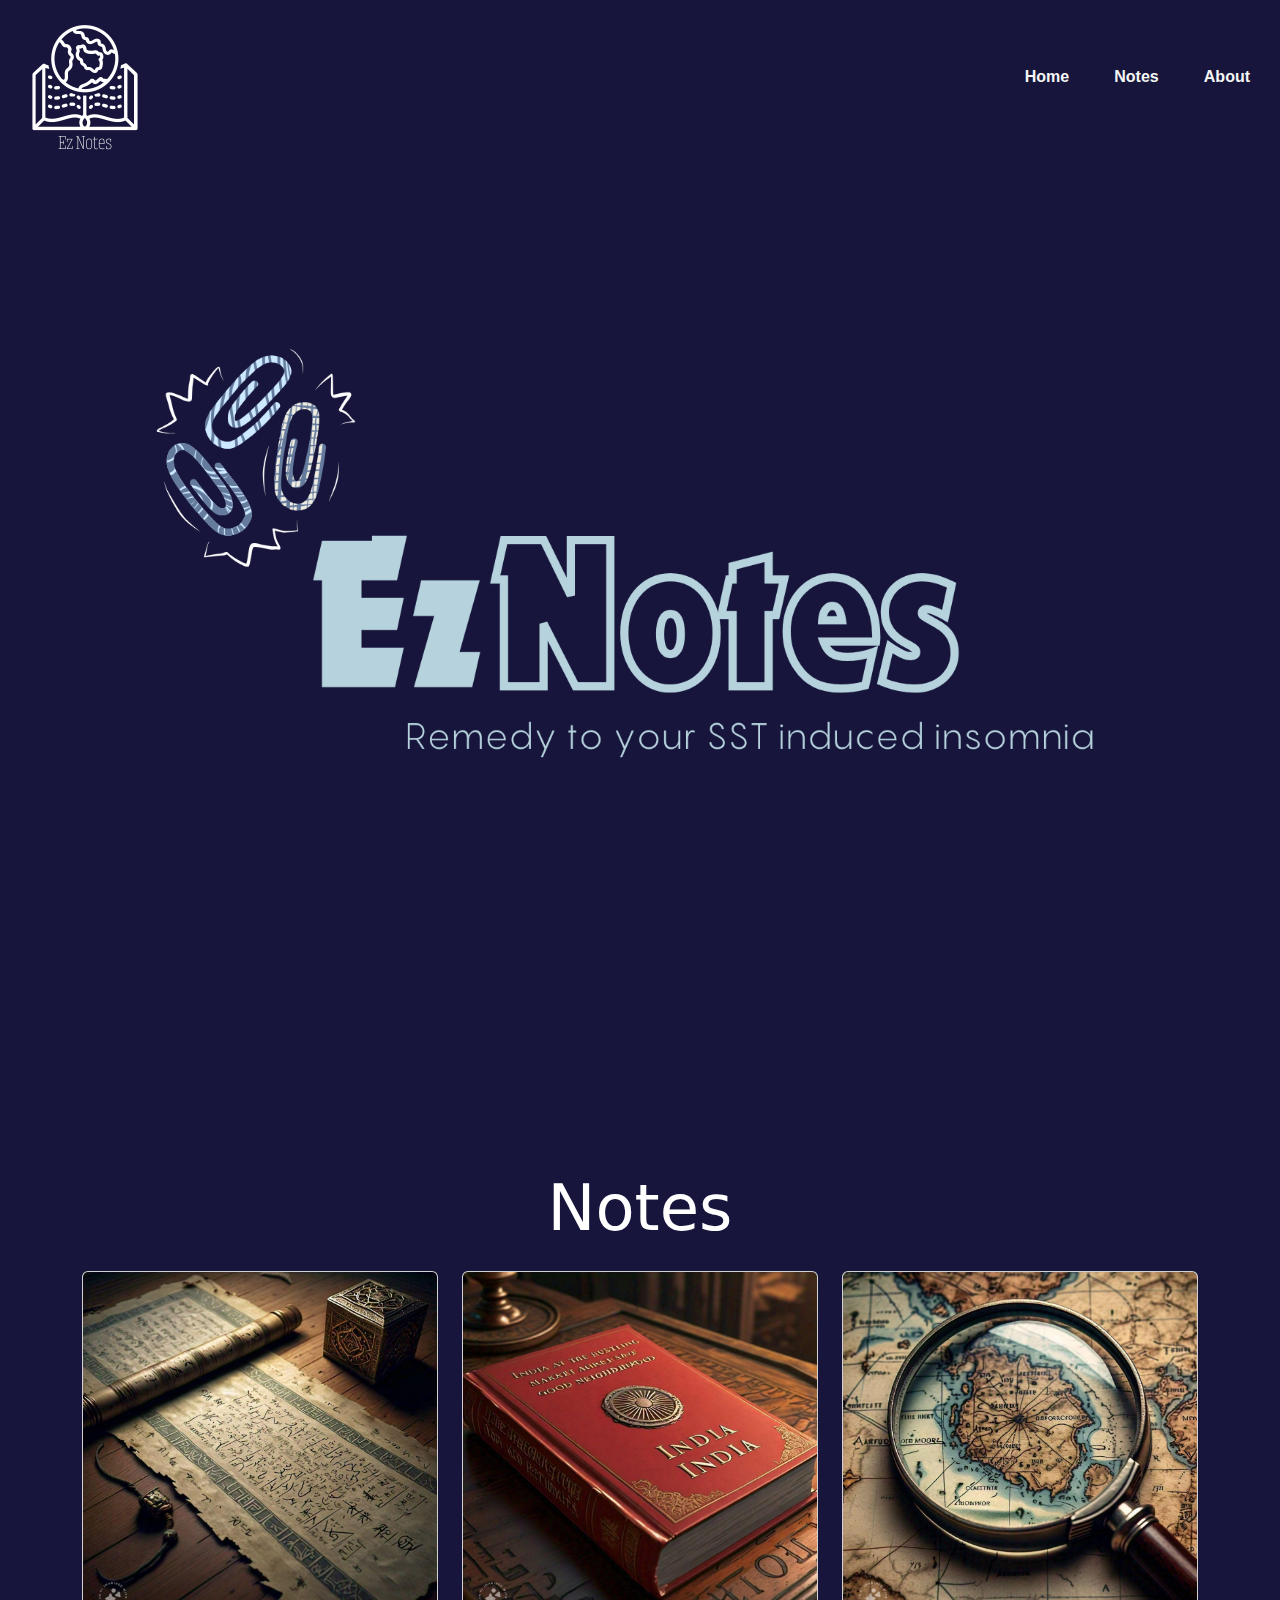
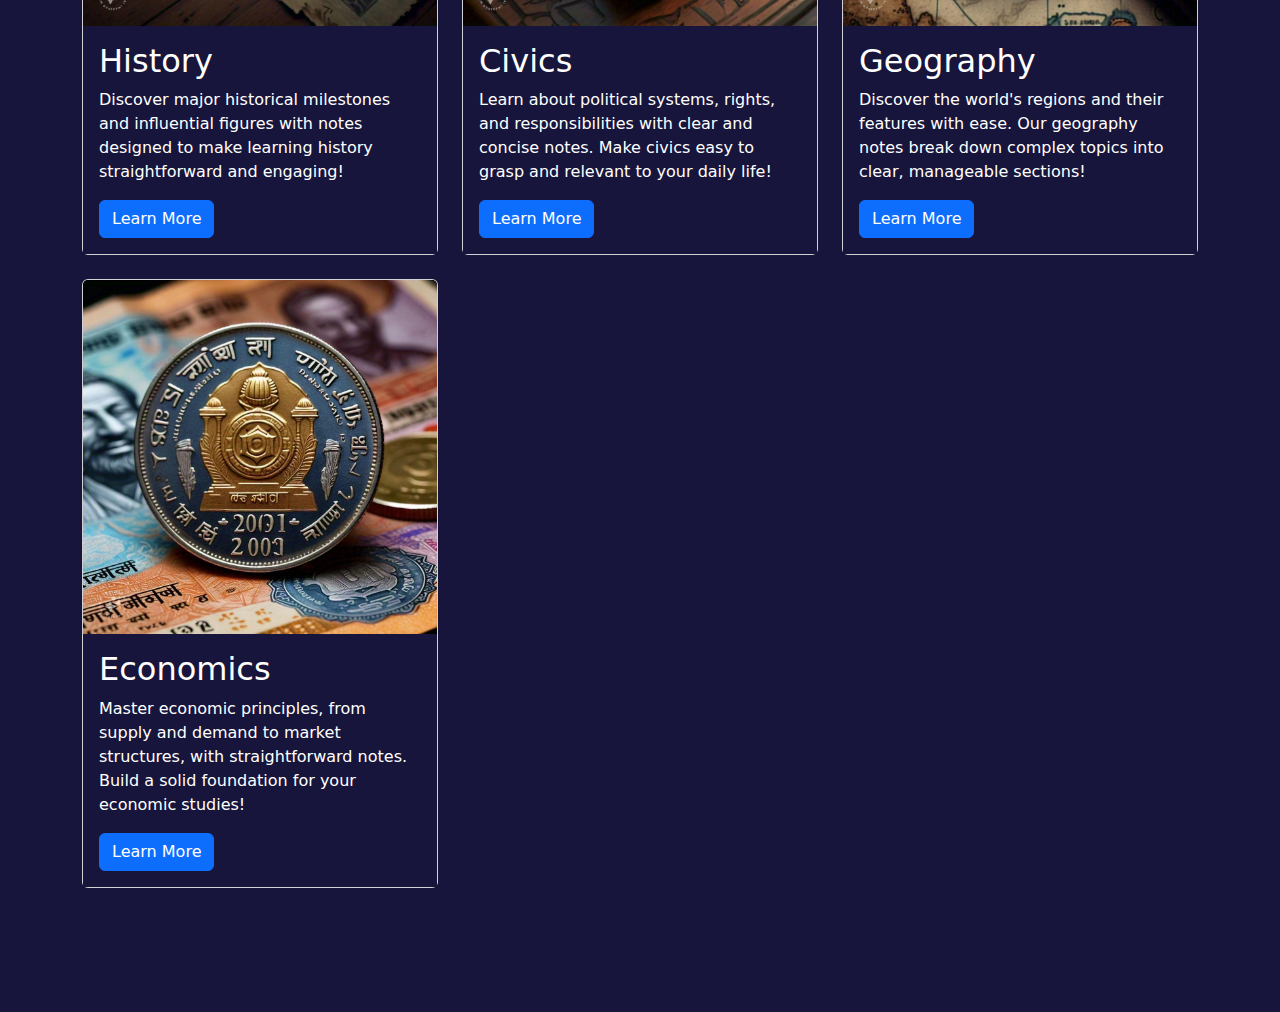
==== index.html @ 8383e91d "first commit" ====
<!DOCTYPE html>
<html lang="en">
<head>
    <meta charset="UTF-8">
    <meta name="viewport" content="width=device-width, initial-scale=1.0">
    <title>Skillary</title>
    <link href="https://cdn.jsdelivr.net/npm/bootstrap@5.3.3/dist/css/bootstrap.min.css" rel="stylesheet" integrity="sha384-QWTKZyjpPEjISv5WaRU9OFeRpok6YctnYmDr5pNlyT2bRjXh0JMhjY6hW+ALEwIH" crossorigin="anonymous">
    <link rel="stylesheet" href="styles.css">
</head>
<body>
    <header>
        <img class="logo"
            src="./assets/logo.png"
            alt="Loading image">
        <nav>
            <ul class="navigate_links">
                <li><a href="./index.html">Home</a></li>
                <li><a href="./Notes.html">Notes</a></li>
                <li><a href="./about.html">About</a></li>
            </ul>
        </nav>
    </header>
    <main>
      <!-- Intro Section -->
      <section class="intro-section text-center">
          <div class="container">
              <img class="dk" src="./assets/bg.png">
          </div>
      </section>
      <!-- Courses Section -->
      <section class="courses-section">
        <div class="container">
            <h1 class="text-center mb-4" style="font-size: 400%;">Notes</h1>
            <div class="row">
                <!-- Course Card 1 -->
                <div class="col-md-4 mb-4">
                    <div class="card">
                        <img src="./assets/his.jpeg" class="card-img-top" alt="Course Image">
                        <div class="card-body">
                            <h5 class="card-title" style="color: white; font-size: 200%;">History</h5>
                            <p class="card-text">Discover major historical milestones and influential figures with notes designed to make learning history straightforward and engaging!</p>
                            <a href="./his.html" class="btn btn-primary">Learn More</a>
                        </div>
                    </div>
                </div>
                <!-- Course Card 2 -->
                <div class="col-md-4 mb-4">
                    <div class="card">
                        <img src="./assets/civ.jpeg" class="card-img-top" alt="Course Image">
                        <div class="card-body">
                            <h5 class="card-title" style="color: white;font-size: 200%;">Civics</h5>
                            <p class="card-text">Learn about political systems, rights, and responsibilities with clear and concise notes. Make civics easy to grasp and relevant to your daily life!</p>
                            <a href="./civ.html" class="btn btn-primary">Learn More</a>
                        </div>
                    </div>
                </div>
                <!-- Course Card 3 -->
                <div class="col-md-4 mb-4">
                    <div class="card">
                        <img src="./assets/geo.jpeg" class="card-img-top" alt="Course Image">
                        <div class="card-body">
                            <h5 class="card-title" style="color: white;font-size: 200%;">Geography</h5>
                            <p class="card-text">Discover the world's regions and their features with ease. Our geography notes break down complex topics into clear, manageable sections!</p>
                            <a href="./geo.html" class="btn btn-primary">Learn More</a>
                        </div>
                    </div>
                </div>
                <!-- Course Card 4 -->
                <div class="col-md-4 mb-4">
                    <div class="card">
                        <img src="./assets/eco.jpeg" class="card-img-top" alt="Course Image">
                        <div class="card-body">
                            <h5 class="card-title" style="color: white;font-size: 200%;">Economics</h5>
                            <p class="card-text">Master economic principles, from supply and demand to market structures, with straightforward notes. Build a solid foundation for your economic studies!</p>
                            <a href="./eco.html" class="btn btn-primary">Learn More</a>
                        </div>
                    </div>
                </div>
            </div>
        </div>
    </section>
</main>
        


    











    <script src="https://cdn.jsdelivr.net/npm/bootstrap@5.3.3/dist/js/bootstrap.bundle.min.js" integrity="sha384-YvpcrYf0tY3lHB60NNkmXc5s9fDVZLESaAA55NDzOxhy9GkcIdslK1eN7N6jIeHz" crossorigin="anonymous"></script>
</body>
</html>
---- styles.css ----
/* First make all margin and padding 0 */
* {
    margin: 0px;
    padding: 0px;
    background-color: #17153b;
    color: #ffffff;
}

/* Second work on image*/
header img {
    display: block;
    height: 84px;
    cursor: pointer;
    margin-right: auto;
}

/* Changes the styling of links if necessary */
a,
button {
    font-family: "Montserrat", sans-serif;
    font-weight: 800;
    font-size: 16px;
    color: rgb(245, 245, 245);
    text-decoration: none;
}

/* Now start positioning the links and images 
   according to your convinence */
header {
    display: flex;
    justify-content: flex-end;
    align-items: center;
    padding: 10px;
}

.navigate_links {
    list-style: none;
}

.navigate_links li {
    display: inline-block;
    padding: 10px 20px;
   
}

.navigate_links li a {
    transition: all 0.3s ease-in-out 0s;
}
.navigate_links li a:hover {
    color: #ffffff;
    margin: 10px;
    padding: 12px;
    text-decoration: #b5d2dd underline double;
}


/*-----------------*/
.intro-section {
    display: flex;
    justify-content: center;
    align-items: center;
    min-height: 100vh; /* Ensures the section takes the full height of the viewport */
    background-color: #17153b;
    padding: 0; /* Remove padding so the image is centered */
}

.dk {
    width: 100%; /* Ensure the image takes full width */
    max-width: 1000px; /* Maintain the original width */
    max-height: calc(100vh - 40px); /* Adjust height to fit within the viewport */
    height: auto; /* Maintain aspect ratio */
}


.courses-section{
    background-color: #17153b;
    padding: 100px 0;
}

.footer{
    background-color: #17153b;
    padding: 100px 0;

}

.logo{
    width: 150px;
    height: 150px;

}
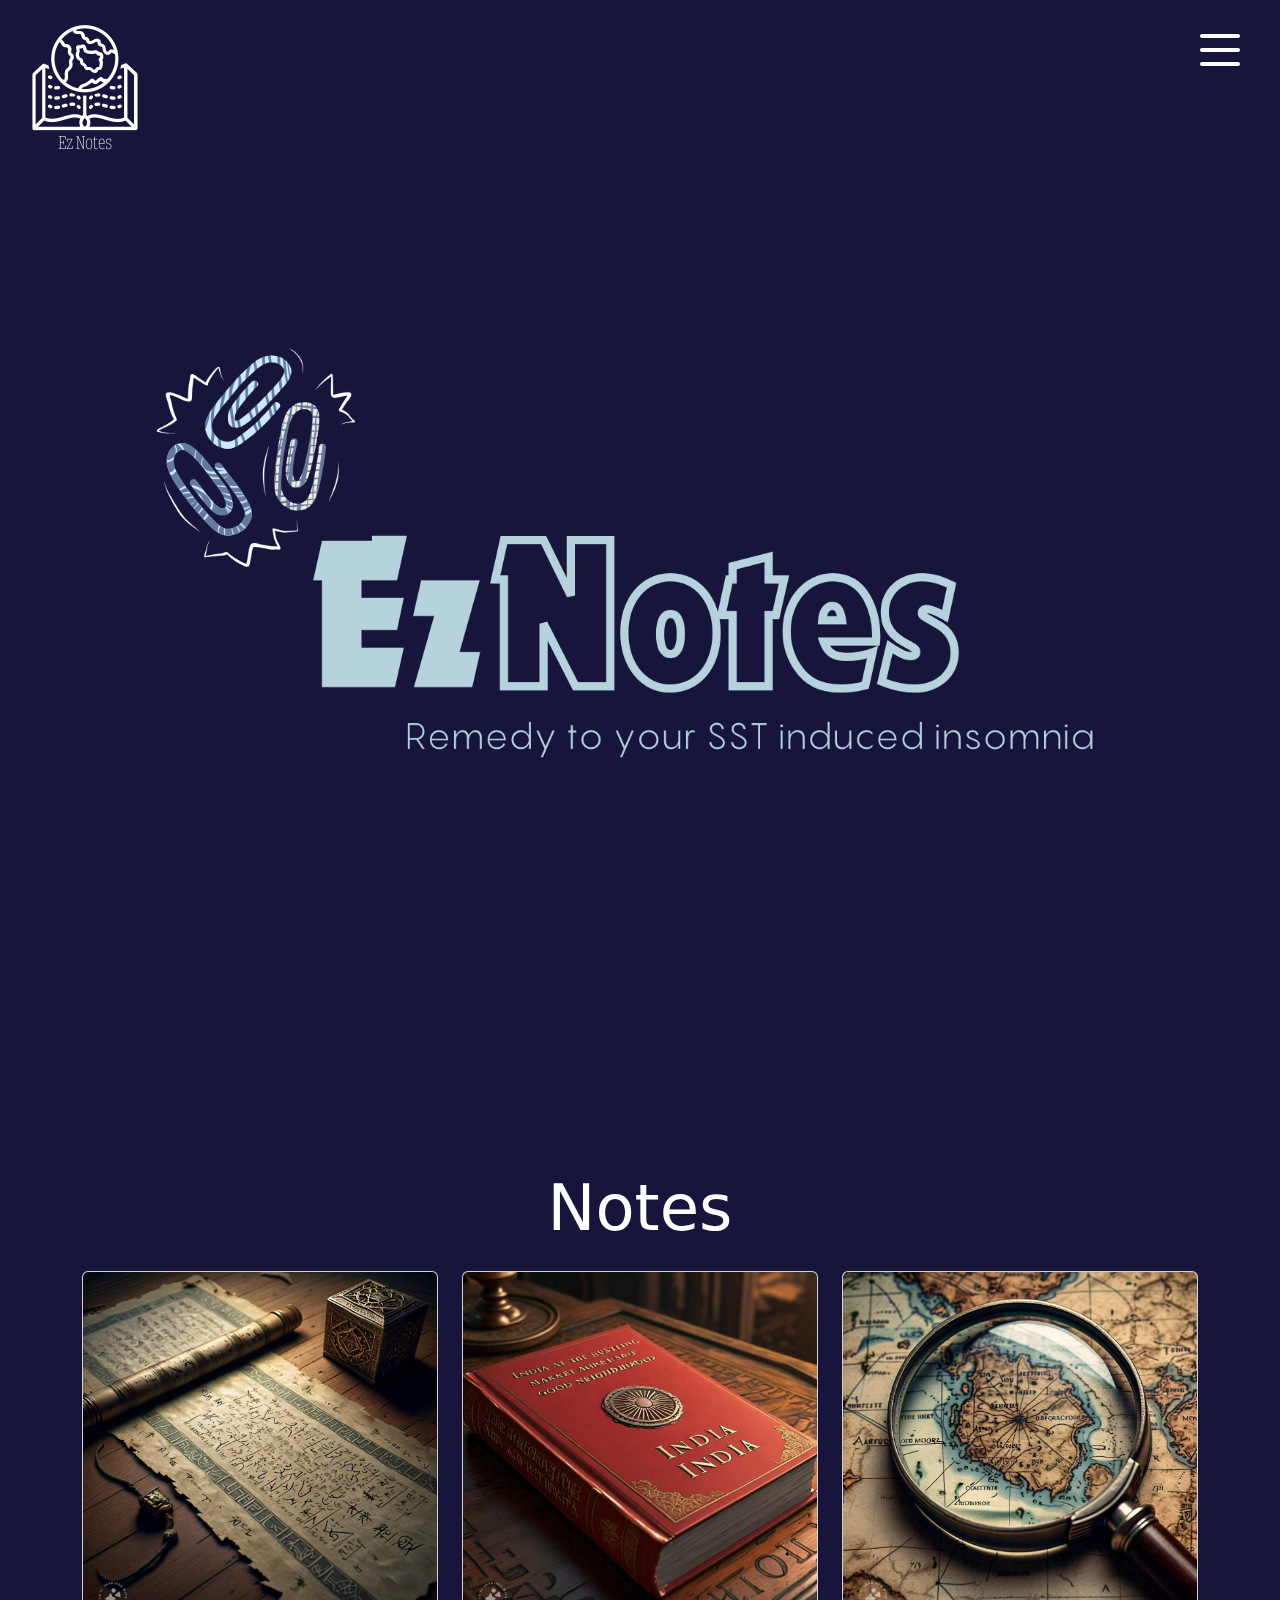
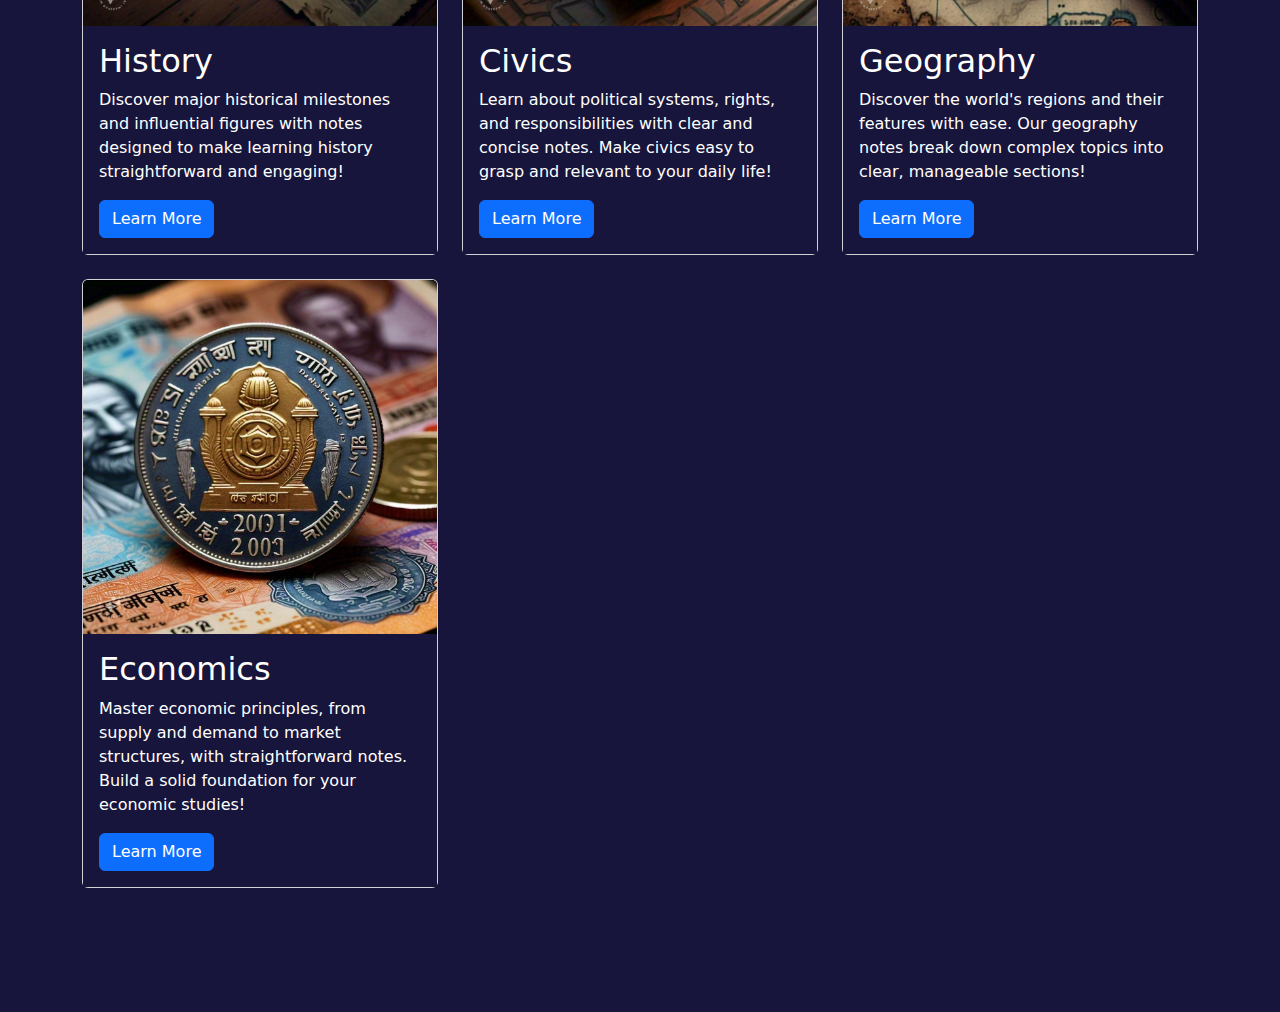
==== commit 5b379461: "Added SQP" ====
--- a/index.html
+++ b/index.html
@@ -3,7 +3,7 @@
 <head>
     <meta charset="UTF-8">
     <meta name="viewport" content="width=device-width, initial-scale=1.0">
-    <title>Skillary</title>
+    <title>Ez_Notes</title>
     <link href="https://cdn.jsdelivr.net/npm/bootstrap@5.3.3/dist/css/bootstrap.min.css" rel="stylesheet" integrity="sha384-QWTKZyjpPEjISv5WaRU9OFeRpok6YctnYmDr5pNlyT2bRjXh0JMhjY6hW+ALEwIH" crossorigin="anonymous">
     <link rel="stylesheet" href="styles.css">
 </head>
@@ -12,13 +12,19 @@
         <img class="logo"
             src="./assets/logo.png"
             alt="Loading image">
-        <nav>
-            <ul class="navigate_links">
-                <li><a href="./index.html">Home</a></li>
-                <li><a href="./Notes.html">Notes</a></li>
-                <li><a href="./about.html">About</a></li>
-            </ul>
-        </nav>
+            <input type="checkbox" id="checkbox">
+            <label for="checkbox" class="toggle">
+                <div class="bars" id="bar1"></div>
+                <div class="bars" id="bar2"></div>
+                <div class="bars" id="bar3"></div>
+            </label>
+            <div id="dropdown">
+                <a href="./index.html" class="dropdown-item">Home</a>
+                <a href="./papers.html" class="dropdown-item">Papers</a>
+                <a href="./Notes.html" class="dropdown-item">Notes</a>
+                <a href="./about.html" class="dropdown-item">About</a>
+            </div>
+        
     </header>
     <main>
       <!-- Intro Section -->
@@ -97,4 +103,4 @@
 
     <script src="https://cdn.jsdelivr.net/npm/bootstrap@5.3.3/dist/js/bootstrap.bundle.min.js" integrity="sha384-YvpcrYf0tY3lHB60NNkmXc5s9fDVZLESaAA55NDzOxhy9GkcIdslK1eN7N6jIeHz" crossorigin="anonymous"></script>
 </body>
-</html>+</html>
--- a/styles.css
+++ b/styles.css
@@ -33,15 +33,7 @@
     padding: 10px;
 }
 
-.navigate_links {
-    list-style: none;
-}
 
-.navigate_links li {
-    display: inline-block;
-    padding: 10px 20px;
-   
-}
 
 .navigate_links li a {
     transition: all 0.3s ease-in-out 0s;
@@ -89,3 +81,80 @@
 
 }
 
+#checkbox {
+    display: none;
+}
+
+.toggle {
+    position: absolute;
+    top: 30px;
+    right: 40px;
+    width: 40px;
+    height: 40px;
+    cursor: pointer;
+    display: flex;
+    flex-direction: column;
+    align-items: center;
+    justify-content: center;
+    gap: 10px;
+    transition-duration: .3s;
+}
+
+.bars {
+    width: 100%;
+    height: 4px;
+    background-color: rgb(255, 255, 255);
+    border-radius: 5px;
+    transition-duration: .3s;
+}
+
+#checkbox:checked + .toggle .bars {
+    margin-left: 13px;
+}
+
+#checkbox:checked + .toggle #bar2 {
+    transform: rotate(135deg);
+    margin-left: 0;
+    transform-origin: center;
+    transition-duration: .3s;
+}
+
+#checkbox:checked + .toggle #bar1 {
+    transform: rotate(45deg);
+    transition-duration: .3s;
+    transform-origin: left center;
+}
+
+#checkbox:checked + .toggle #bar3 {
+    transform: rotate(-45deg);
+    transition-duration: .3s;
+    transform-origin: left center;
+}
+
+#dropdown {
+    position: absolute;
+    top: 70px;
+    margin-right: 30px;
+    width: 150px;
+    height: 210px;
+    background-color: rgb(99, 132, 192);
+    display: none;
+    box-shadow: 0 2px 4px rgba(0, 0, 0, 0.1);
+}
+
+.dropdown-item {
+    display: block;
+    padding: 10px 20px;
+    text-decoration: none;
+    color: rgb(247, 247, 253);
+    font-size: 140%;
+}
+
+.dropdown-item:hover {
+    background-color: #3934a3;
+    color: #ffffff;
+}
+
+#checkbox:checked ~ #dropdown {
+    display: block;
+}